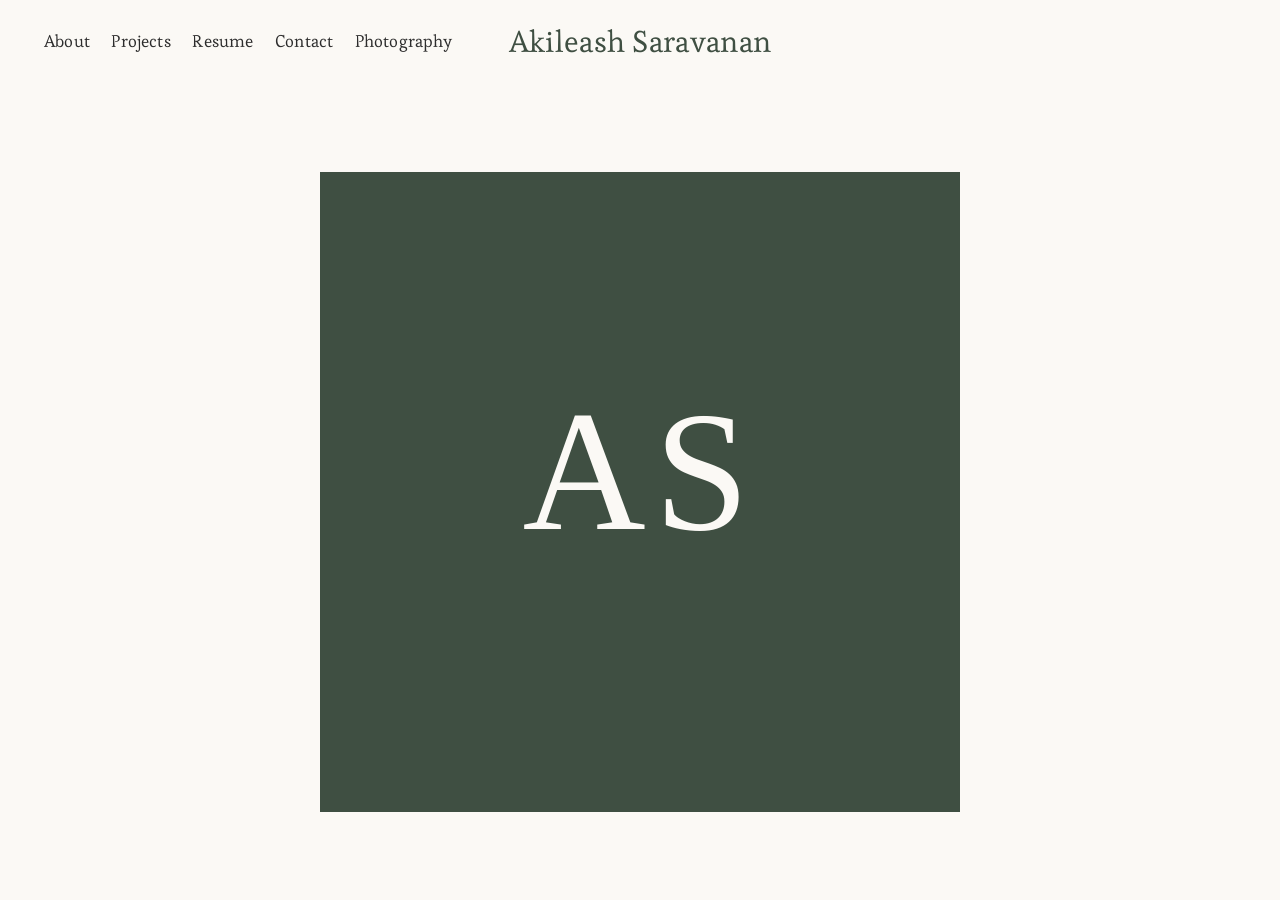
==== index.html @ 752daf4b "Add personal portfolio site ready for GitHub Pages. Static multi-page site (About, Projects, Resume," ====
<!DOCTYPE html>
<html lang="en">
  <head>
    <meta charset="UTF-8" />
    <meta name="viewport" content="width=device-width, initial-scale=1" />
    <title>Akileash Saravanan</title>
    <meta
      name="description"
      content="Akileash Saravanan — Electrical Engineering (Co-op) student at the University of Alberta. Edmonton, Alberta."
    />
    <link rel="preconnect" href="https://fonts.googleapis.com" />
    <link rel="preconnect" href="https://fonts.gstatic.com" crossorigin />
    <link
      href="https://fonts.googleapis.com/css2?family=Esteban&family=Poppins:wght@400;500;600&display=swap"
      rel="stylesheet"
    />
    <link rel="stylesheet" href="css/styles.css" />
  </head>
  <body class="page-home">
    <header class="site-header">
      <nav class="site-nav" aria-label="Primary">
        <ul class="nav-list">
          <li><a href="about.html">About</a></li>
          <li><a href="projects.html">Projects</a></li>
          <li><a href="resume.html">Resume</a></li>
          <li><a href="contact.html">Contact</a></li>
          <li><a href="photography.html">Photography</a></li>
        </ul>
      </nav>
      <a class="site-title" href="index.html">Akileash Saravanan</a>
    </header>

    <main>
      <section class="hero" aria-label="Featured portrait">
        <div class="hero-frame">
          <!-- Drop your headshot at images/portrait.jpg to replace this placeholder -->
          <img
            src="images/portrait.svg"
            alt="Akileash Saravanan"
            width="1200"
            height="1200"
          />
        </div>
      </section>
    </main>

    <script src="js/main.js"></script>
  </body>
</html>
---- css/styles.css ----
:root {
  --bg: #fbf9f5;
  --ink: #2c2c2c;
  --ink-muted: #4a4a4a;
  --brand: #3f4f42;
  --border: #ebe6dc;
  --pad: clamp(1.25rem, 4vw, 2.75rem);
  --max: 1500px;
  --about-max: 42rem;
  --header-h: 5.25rem;
  --ease: cubic-bezier(0.22, 1, 0.36, 1);
  --font-ui: "Poppins", system-ui, sans-serif;
  --font-body: "Esteban", "Georgia", serif;
}

*,
*::before,
*::after {
  box-sizing: border-box;
}

html {
  scroll-behavior: smooth;
}

body {
  margin: 0;
  min-height: 100vh;
  background: var(--bg);
  color: var(--ink);
  font-family: var(--font-ui);
  font-weight: 400;
  line-height: 1.5;
  -webkit-font-smoothing: antialiased;
}

body.is-locked {
  overflow: hidden;
}

img {
  display: block;
  max-width: 100%;
  height: auto;
}

a {
  color: inherit;
  text-decoration: none;
}

button {
  font: inherit;
  color: inherit;
  background: none;
  border: 0;
  padding: 0;
  cursor: pointer;
}

/* ——— Header ——— */
.site-header {
  position: sticky;
  top: 0;
  z-index: 40;
  min-height: var(--header-h);
  display: flex;
  align-items: center;
  padding: 1.35rem var(--pad);
  background: rgba(251, 249, 245, 0.94);
  backdrop-filter: blur(10px);
  -webkit-backdrop-filter: blur(10px);
}

.site-nav {
  position: relative;
  z-index: 1;
}

.nav-list {
  list-style: none;
  margin: 0;
  padding: 0;
  display: flex;
  flex-wrap: wrap;
  align-items: center;
  gap: 0.85rem 1.35rem;
}

.nav-list a {
  font-family: var(--font-body);
  font-size: clamp(0.92rem, 1.4vw, 1.05rem);
  color: var(--ink);
  letter-spacing: 0.01em;
}

.nav-list a:hover,
.nav-list a[aria-current="page"] {
  text-decoration: underline;
  text-underline-offset: 0.3em;
}

.site-title {
  position: absolute;
  left: 50%;
  transform: translateX(-50%);
  font-family: var(--font-body);
  font-size: clamp(1.35rem, 2.6vw, 1.85rem);
  font-weight: 400;
  letter-spacing: 0.01em;
  color: var(--brand);
  white-space: nowrap;
}

@media (max-width: 820px) {
  .site-header {
    flex-direction: column;
    justify-content: center;
    gap: 0.85rem;
    min-height: auto;
    padding: 1.1rem var(--pad) 1.25rem;
  }

  .site-title {
    position: static;
    transform: none;
    order: -1;
  }

  .nav-list {
    justify-content: center;
    gap: 0.65rem 1.1rem;
  }
}

/* ——— Home hero ——— */
.page-home {
  min-height: calc(100vh - var(--header-h));
}

.hero {
  min-height: calc(100vh - var(--header-h));
  display: flex;
  align-items: center;
  justify-content: center;
  padding: clamp(1.5rem, 5vw, 3.5rem) var(--pad);
}

.hero-frame {
  width: min(72vmin, 640px);
  aspect-ratio: 1;
  opacity: 0;
  transform: scale(0.985) translateY(10px);
  animation: hero-in 1s var(--ease) 0.15s forwards;
}

.hero-frame img {
  width: 100%;
  height: 100%;
  object-fit: cover;
}

@keyframes hero-in {
  to {
    opacity: 1;
    transform: none;
  }
}

/* ——— About ——— */
.page-about {
  padding: clamp(2rem, 6vw, 4rem) var(--pad) clamp(4rem, 10vw, 6.5rem);
}

.about-layout {
  max-width: 1100px;
  margin: 0 auto;
  display: grid;
  grid-template-columns: minmax(240px, 0.95fr) minmax(280px, 1.15fr);
  gap: clamp(1.75rem, 5vw, 3.5rem);
  align-items: start;
  opacity: 0;
  transform: translateY(14px);
  animation: fade-up 0.85s var(--ease) 0.1s forwards;
}

.about-photo {
  margin: 0;
  aspect-ratio: 1;
  overflow: hidden;
  background: #e6e2d8;
}

.about-photo img {
  width: 100%;
  height: 100%;
  object-fit: cover;
}

.about-copy {
  padding-top: 0.15rem;
}

.about-copy p {
  font-family: var(--font-body);
  font-size: clamp(1.05rem, 1.85vw, 1.22rem);
  line-height: 1.65;
  color: var(--brand);
  margin: 0 0 1.25em;
}

.about-copy p:last-child {
  margin-bottom: 0;
}

.about-copy a {
  text-decoration: underline;
  text-underline-offset: 0.2em;
}

.about-copy a:hover {
  opacity: 0.65;
}

.about-copy strong {
  font-weight: 700;
}

@media (max-width: 800px) {
  .about-layout {
    grid-template-columns: 1fr;
    max-width: 28rem;
  }

  .about-photo {
    max-width: 22rem;
    margin: 0 auto;
    width: 100%;
  }
}

/* ——— Work grid ——— */
.page-work {
  padding: clamp(1.5rem, 4vw, 2.5rem) var(--pad) clamp(3rem, 8vw, 5rem);
  max-width: var(--max);
  margin: 0 auto;
}

.work-grid {
  display: grid;
  grid-template-columns: repeat(2, 1fr);
  gap: clamp(0.65rem, 1.5vw, 1rem);
  list-style: none;
  margin: 0;
  padding: 0;
}

@media (min-width: 720px) {
  .work-grid {
    grid-template-columns: repeat(3, 1fr);
  }
}

@media (min-width: 1100px) {
  .work-grid {
    grid-template-columns: repeat(4, 1fr);
  }
}

.work-card {
  opacity: 0;
  transform: translateY(16px);
  animation: fade-up 0.7s var(--ease) forwards;
}

.work-card:nth-child(1) { animation-delay: 0.05s; }
.work-card:nth-child(2) { animation-delay: 0.1s; }
.work-card:nth-child(3) { animation-delay: 0.15s; }
.work-card:nth-child(4) { animation-delay: 0.2s; }
.work-card:nth-child(5) { animation-delay: 0.25s; }
.work-card:nth-child(6) { animation-delay: 0.3s; }
.work-card:nth-child(7) { animation-delay: 0.35s; }
.work-card:nth-child(8) { animation-delay: 0.4s; }
.work-card:nth-child(9) { animation-delay: 0.45s; }
.work-card:nth-child(10) { animation-delay: 0.5s; }
.work-card:nth-child(11) { animation-delay: 0.55s; }
.work-card:nth-child(12) { animation-delay: 0.6s; }

.work-card a {
  display: block;
  aspect-ratio: 1;
  overflow: hidden;
  background: #f3f3f3;
}

.work-card img {
  width: 100%;
  height: 100%;
  object-fit: cover;
  transition: transform 0.55s var(--ease);
}

.work-card a:hover img {
  transform: scale(1.04);
}

.work-tile {
  display: flex;
  flex-direction: column;
  justify-content: flex-end;
  gap: 0.35rem;
  padding: clamp(1rem, 3vw, 1.5rem);
  color: #f7f7f7;
  transition: transform 0.55s var(--ease), filter 0.35s ease;
}

.work-tile:hover {
  transform: scale(1.02);
  filter: brightness(1.06);
}

.work-tile__label {
  font-family: var(--font-ui);
  font-size: clamp(1rem, 2.2vw, 1.2rem);
  font-weight: 500;
  letter-spacing: 0.01em;
  line-height: 1.2;
}

.work-tile__meta {
  font-family: var(--font-body);
  font-size: clamp(0.85rem, 1.6vw, 0.95rem);
  opacity: 0.82;
}

button.work-tile {
  width: 100%;
  text-align: left;
  cursor: pointer;
}

.work-tile--1 { background: linear-gradient(145deg, #1c1c1c, #3a3a3a); }
.work-tile--2 { background: linear-gradient(145deg, #15202b, #2f4a63); }
.work-tile--3 { background: linear-gradient(145deg, #1e2a1e, #3d5a3d); }
.work-tile--4 { background: linear-gradient(145deg, #2a2118, #5a4630); }
.work-tile--5 { background: linear-gradient(145deg, #1a2428, #3d555c); }
.work-tile--6 { background: linear-gradient(145deg, #241828, #4a3558); }
.work-tile--7 { background: linear-gradient(145deg, #182028, #35506a); }
.work-tile--8 { background: linear-gradient(145deg, #111111, #2e2e2e); }

.work-media {
  position: relative;
  display: block;
  aspect-ratio: 1;
  overflow: hidden;
  background: #111;
}

.work-media img {
  width: 100%;
  height: 100%;
  object-fit: cover;
  transition: transform 0.55s var(--ease);
}

.work-media:hover img {
  transform: scale(1.04);
}

.work-media--signbridge {
  background: #2a2a2a;
}

.work-media--signbridge img {
  object-fit: cover;
  object-position: center center;
}

.work-media--syllasync {
  background: #f0f4f8;
}

.work-media--syllasync img {
  object-fit: cover;
  object-position: center top;
}

.work-media__caption {
  position: absolute;
  left: 0;
  right: 0;
  bottom: 0;
  display: flex;
  flex-direction: column;
  gap: 0.2rem;
  padding: clamp(0.85rem, 2.5vw, 1.25rem);
  color: #f7f7f7;
  background: linear-gradient(transparent, rgba(0, 0, 0, 0.72));
}

.work-media .work-tile__meta {
  color: #f0f0f0;
}

button.work-media {
  width: 100%;
  text-align: left;
  border: 0;
  padding: 0;
  cursor: pointer;
}

/* ——— Project modal ——— */
.project-modal {
  position: fixed;
  inset: 0;
  z-index: 50;
  display: flex;
  align-items: center;
  justify-content: center;
  padding: var(--pad);
  opacity: 0;
  visibility: hidden;
  transition: opacity 0.28s var(--ease), visibility 0.28s;
}

.project-modal.is-open {
  opacity: 1;
  visibility: visible;
}

.project-modal__backdrop {
  position: absolute;
  inset: 0;
  background: rgba(17, 17, 17, 0.45);
}

.project-modal__box {
  position: relative;
  z-index: 1;
  width: min(100%, 30rem);
  background: var(--bg);
  padding: 1.75rem 1.5rem 1.5rem;
  box-shadow: 0 18px 50px rgba(0, 0, 0, 0.18);
  transform: translateY(10px) scale(0.98);
  transition: transform 0.28s var(--ease);
}

.project-modal.is-open .project-modal__box {
  transform: none;
}

.project-modal__close {
  position: absolute;
  top: 0.55rem;
  right: 0.75rem;
  font-size: 1.5rem;
  line-height: 1;
  color: var(--ink);
  opacity: 0.55;
}

.project-modal__close:hover {
  opacity: 1;
}

.project-modal__title {
  margin: 0 0 0.75rem;
  font-family: var(--font-ui);
  font-size: 1.15rem;
  font-weight: 500;
  letter-spacing: 0.01em;
}

.project-modal__text {
  margin: 0 0 1.25rem;
  font-family: var(--font-body);
  font-size: 1.05rem;
  line-height: 1.6;
  color: var(--ink-muted);
}

.project-modal__links {
  display: flex;
  flex-wrap: wrap;
  gap: 0.75rem 1.25rem;
}

.project-modal__links a {
  font-family: var(--font-ui);
  font-size: 0.9rem;
  font-weight: 500;
  text-decoration: underline;
  text-underline-offset: 0.25em;
}

.project-modal__links a:hover {
  opacity: 0.65;
}

/* ——— Resume ——— */
.page-resume {
  padding: clamp(2rem, 6vw, 4rem) var(--pad) clamp(4rem, 10vw, 6.5rem);
}

.resume-inner {
  max-width: 46rem;
  margin: 0 auto;
  opacity: 0;
  transform: translateY(14px);
  animation: fade-up 0.85s var(--ease) 0.1s forwards;
}

.resume-actions {
  margin-bottom: 1.5rem;
}

.resume-download {
  display: inline-block;
  font-family: var(--font-ui);
  font-size: 0.85rem;
  font-weight: 500;
  letter-spacing: 0.04em;
  text-transform: uppercase;
  padding: 0.55rem 1rem;
  border: 1px solid var(--brand);
  color: var(--brand);
  transition: background 0.25s ease, color 0.25s ease;
}

.resume-download:hover {
  background: var(--brand);
  color: var(--bg);
}

.resume-header {
  text-align: center;
  margin-bottom: 1.75rem;
}

.resume-name {
  margin: 0 0 0.5rem;
  font-family: var(--font-body);
  font-size: clamp(1.75rem, 4vw, 2.25rem);
  font-weight: 400;
  letter-spacing: 0.04em;
  color: var(--brand);
  text-transform: uppercase;
}

.resume-contact {
  margin: 0;
  font-family: var(--font-body);
  font-size: clamp(0.9rem, 1.6vw, 1rem);
  line-height: 1.6;
  color: var(--ink-muted);
}

.resume-contact a {
  text-decoration: underline;
  text-underline-offset: 0.2em;
}

.resume-section {
  margin-bottom: 1.35rem;
}

.resume-section h2 {
  margin: 0 0 0.65rem;
  padding-bottom: 0.35rem;
  font-family: var(--font-body);
  font-size: 0.95rem;
  font-weight: 700;
  letter-spacing: 0.06em;
  text-transform: uppercase;
  color: var(--brand);
  border-bottom: 1px solid var(--brand);
}

.resume-entry {
  margin-bottom: 0.85rem;
}

.resume-entry__row {
  display: flex;
  justify-content: space-between;
  align-items: baseline;
  gap: 1rem;
  margin-bottom: 0.1rem;
}

.resume-entry__title {
  font-family: var(--font-ui);
  font-size: 0.92rem;
  font-weight: 600;
  color: var(--brand);
}

.resume-entry__org {
  font-family: var(--font-ui);
  font-size: 0.85rem;
  font-weight: 600;
  text-transform: uppercase;
  color: var(--brand);
}

.resume-entry__date,
.resume-entry__loc {
  font-family: var(--font-ui);
  font-size: 0.82rem;
  color: var(--ink-muted);
  white-space: nowrap;
  flex-shrink: 0;
}

.resume-entry ul {
  margin: 0.35rem 0 0;
  padding-left: 1.15rem;
}

.resume-entry li {
  font-family: var(--font-body);
  font-size: 0.92rem;
  line-height: 1.55;
  color: var(--ink-muted);
  margin-bottom: 0.2rem;
}

.resume-skills {
  margin: 0;
  font-family: var(--font-body);
  font-size: 0.92rem;
  line-height: 1.65;
  color: var(--ink-muted);
}

@media (max-width: 640px) {
  .resume-entry__row {
    flex-direction: column;
    gap: 0.15rem;
  }

  .resume-entry__date,
  .resume-entry__loc {
    white-space: normal;
  }
}

/* ——— Contact ——— */
.page-contact {
  padding: clamp(2.5rem, 8vw, 5.5rem) var(--pad) clamp(4rem, 12vw, 7rem);
}

.contact-inner {
  max-width: var(--about-max);
  margin: 0 auto;
  opacity: 0;
  transform: translateY(14px);
  animation: fade-up 0.85s var(--ease) 0.1s forwards;
}

.contact-intro {
  font-family: var(--font-body);
  font-size: clamp(1.15rem, 2.2vw, 1.35rem);
  line-height: 1.65;
  color: var(--ink-muted);
  margin: 0 0 2.5rem;
}

.contact-list {
  list-style: none;
  margin: 0;
  padding: 0;
  display: grid;
  gap: 1.35rem;
}

.contact-list li {
  display: grid;
  gap: 0.25rem;
}

.contact-label {
  font-family: var(--font-ui);
  font-size: 0.75rem;
  font-weight: 500;
  letter-spacing: 0.08em;
  text-transform: uppercase;
  color: var(--ink);
}

.contact-list a,
.contact-list span:not(.contact-label) {
  font-family: var(--font-body);
  font-size: clamp(1.1rem, 2vw, 1.25rem);
  color: var(--ink-muted);
}

.contact-list a {
  text-decoration: underline;
  text-underline-offset: 0.2em;
}

.contact-list a:hover {
  opacity: 0.65;
}

/* ——— Photography ——— */
.page-photo {
  padding: clamp(1.5rem, 4vw, 2.5rem) var(--pad) clamp(3rem, 8vw, 5rem);
  max-width: var(--max);
  margin: 0 auto;
}

.photo-grid {
  list-style: none;
  margin: 0;
  padding: 0;
  columns: 1;
  column-gap: clamp(0.65rem, 1.5vw, 1rem);
}

@media (min-width: 640px) {
  .photo-grid {
    columns: 2;
  }
}

@media (min-width: 1000px) {
  .photo-grid {
    columns: 3;
  }
}

.photo-card {
  break-inside: avoid;
  margin: 0 0 clamp(0.65rem, 1.5vw, 1rem);
  overflow: hidden;
  background: #f3f3f3;
  opacity: 0;
  transform: translateY(16px);
  animation: fade-up 0.7s var(--ease) forwards;
}

.photo-card:nth-child(1) { animation-delay: 0.05s; }
.photo-card:nth-child(2) { animation-delay: 0.1s; }
.photo-card:nth-child(3) { animation-delay: 0.15s; }
.photo-card:nth-child(4) { animation-delay: 0.2s; }
.photo-card:nth-child(5) { animation-delay: 0.25s; }
.photo-card:nth-child(6) { animation-delay: 0.3s; }

.photo-card img {
  width: 100%;
  height: auto;
  transition: transform 0.55s var(--ease);
}

.photo-card:hover img {
  transform: scale(1.03);
}

@keyframes fade-up {
  to {
    opacity: 1;
    transform: none;
  }
}

@media (prefers-reduced-motion: reduce) {
  *,
  *::before,
  *::after {
    animation: none !important;
    transition: none !important;
  }

  .hero-frame,
  .about-layout,
  .contact-inner,
  .resume-inner,
  .work-card,
  .photo-card {
    opacity: 1;
    transform: none;
  }
}
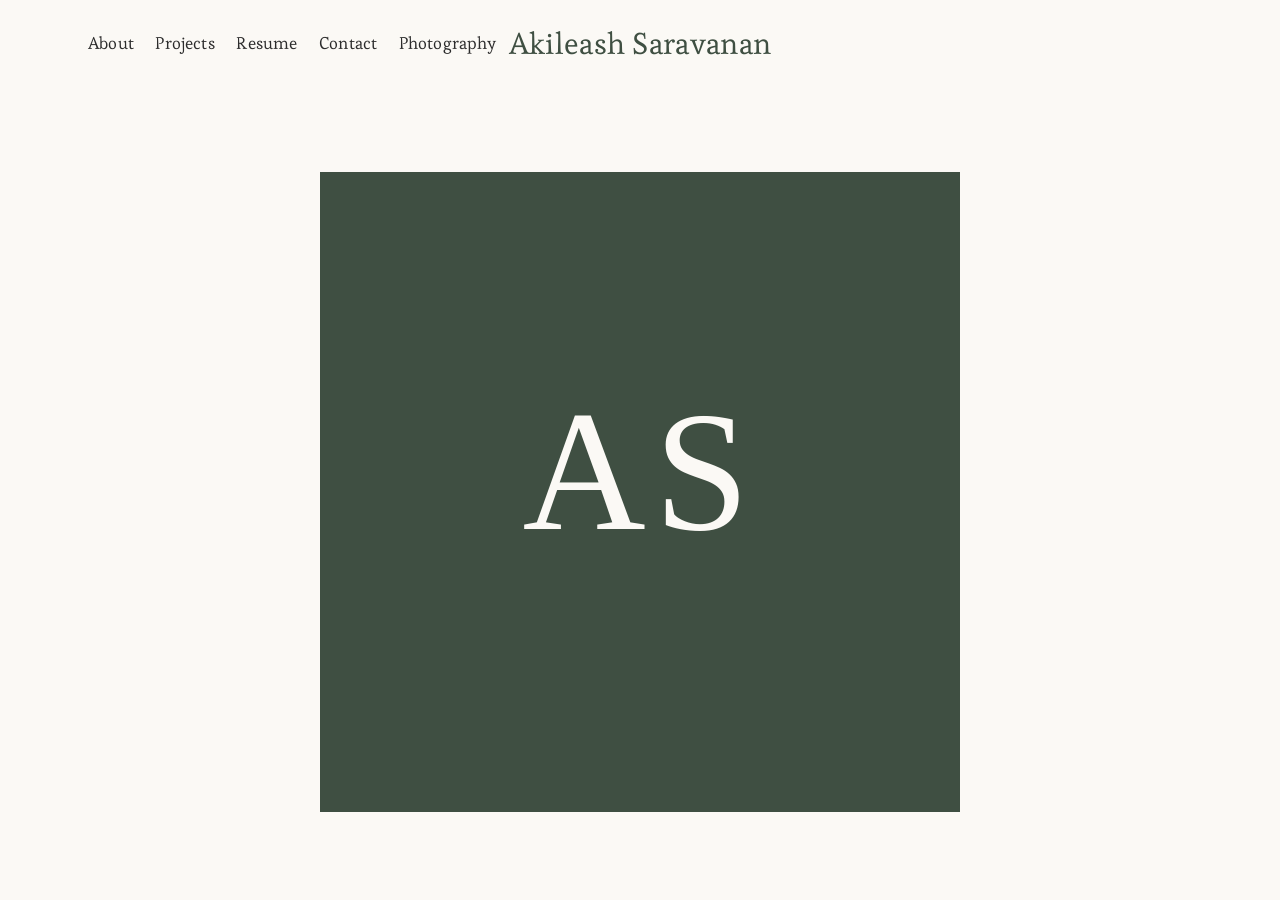
==== commit f7e35b77: "Refine the Projects page layout and visual polish. Tighten the six-tile gallery, improve spacing and" ====
--- a/index.html
+++ b/index.html
@@ -6,7 +6,7 @@
     <title>Akileash Saravanan</title>
     <meta
       name="description"
-      content="Akileash Saravanan — Electrical Engineering (Co-op) student at the University of Alberta. Edmonton, Alberta."
+      content="Akileash Saravanan - Electrical Engineering (Co-op) student at the University of Alberta. Edmonton, Alberta."
     />
     <link rel="preconnect" href="https://fonts.googleapis.com" />
     <link rel="preconnect" href="https://fonts.gstatic.com" crossorigin />
--- a/css/styles.css
+++ b/css/styles.css
@@ -4,9 +4,10 @@
   --ink-muted: #4a4a4a;
   --brand: #3f4f42;
   --border: #ebe6dc;
-  --pad: clamp(1.25rem, 4vw, 2.75rem);
+  --pad: clamp(1.5rem, 7vw, 5.5rem);
   --max: 1500px;
   --about-max: 42rem;
+  --work-max: 1120px;
   --header-h: 5.25rem;
   --ease: cubic-bezier(0.22, 1, 0.36, 1);
   --font-ui: "Poppins", system-ui, sans-serif;
@@ -58,7 +59,7 @@
   cursor: pointer;
 }
 
-/* ——— Header ——— */
+/* --- Header --- */
 .site-header {
   position: sticky;
   top: 0;
@@ -66,7 +67,7 @@
   min-height: var(--header-h);
   display: flex;
   align-items: center;
-  padding: 1.35rem var(--pad);
+  padding: 1.75rem var(--pad) 1.5rem;
   background: rgba(251, 249, 245, 0.94);
   backdrop-filter: blur(10px);
   -webkit-backdrop-filter: blur(10px);
@@ -133,7 +134,7 @@
   }
 }
 
-/* ——— Home hero ——— */
+/* --- Home hero --- */
 .page-home {
   min-height: calc(100vh - var(--header-h));
 }
@@ -167,7 +168,7 @@
   }
 }
 
-/* ——— About ——— */
+/* --- About --- */
 .page-about {
   padding: clamp(2rem, 6vw, 4rem) var(--pad) clamp(4rem, 10vw, 6.5rem);
 }
@@ -239,31 +240,33 @@
   }
 }
 
-/* ——— Work grid ——— */
+/* --- Work grid --- */
 .page-work {
-  padding: clamp(1.5rem, 4vw, 2.5rem) var(--pad) clamp(3rem, 8vw, 5rem);
-  max-width: var(--max);
+  padding: clamp(3.5rem, 8vw, 5.75rem) var(--pad) clamp(4.5rem, 11vw, 7rem);
+  max-width: var(--work-max);
+  width: 100%;
   margin: 0 auto;
+  box-sizing: border-box;
 }
 
 .work-grid {
   display: grid;
-  grid-template-columns: repeat(2, 1fr);
-  gap: clamp(0.65rem, 1.5vw, 1rem);
+  grid-template-columns: 1fr;
+  gap: clamp(0.9rem, 1.6vw, 1.25rem);
   list-style: none;
   margin: 0;
   padding: 0;
 }
 
-@media (min-width: 720px) {
+@media (min-width: 560px) {
+  .work-grid {
+    grid-template-columns: repeat(2, 1fr);
+  }
+}
+
+@media (min-width: 860px) {
   .work-grid {
     grid-template-columns: repeat(3, 1fr);
-  }
-}
-
-@media (min-width: 1100px) {
-  .work-grid {
-    grid-template-columns: repeat(4, 1fr);
   }
 }
 
@@ -309,6 +312,8 @@
   flex-direction: column;
   justify-content: flex-end;
   gap: 0.35rem;
+  aspect-ratio: 1;
+  width: 100%;
   padding: clamp(1rem, 3vw, 1.5rem);
   color: #f7f7f7;
   transition: transform 0.55s var(--ease), filter 0.35s ease;
@@ -377,12 +382,12 @@
 }
 
 .work-media--syllasync {
-  background: #f0f4f8;
+  background: #0b1c3a;
 }
 
 .work-media--syllasync img {
   object-fit: cover;
-  object-position: center top;
+  object-position: center center;
 }
 
 .work-media__caption {
@@ -396,10 +401,28 @@
   padding: clamp(0.85rem, 2.5vw, 1.25rem);
   color: #f7f7f7;
   background: linear-gradient(transparent, rgba(0, 0, 0, 0.72));
+  opacity: 0;
+  transform: translateY(10px);
+  transition: opacity 0.35s var(--ease), transform 0.35s var(--ease);
+  pointer-events: none;
+}
+
+.work-media:hover .work-media__caption,
+.work-media:focus-visible .work-media__caption,
+.work-media:focus-within .work-media__caption {
+  opacity: 1;
+  transform: none;
 }
 
 .work-media .work-tile__meta {
   color: #f0f0f0;
+}
+
+@media (hover: none) {
+  .work-media__caption {
+    opacity: 1;
+    transform: none;
+  }
 }
 
 button.work-media {
@@ -410,7 +433,7 @@
   cursor: pointer;
 }
 
-/* ——— Project modal ——— */
+/* --- Project modal --- */
 .project-modal {
   position: fixed;
   inset: 0;
@@ -432,13 +455,15 @@
 .project-modal__backdrop {
   position: absolute;
   inset: 0;
-  background: rgba(17, 17, 17, 0.45);
+  background: rgba(17, 17, 17, 0.55);
 }
 
 .project-modal__box {
   position: relative;
   z-index: 1;
   width: min(100%, 30rem);
+  max-height: min(92vh, 52rem);
+  overflow: auto;
   background: var(--bg);
   padding: 1.75rem 1.5rem 1.5rem;
   box-shadow: 0 18px 50px rgba(0, 0, 0, 0.18);
@@ -446,6 +471,14 @@
   transition: transform 0.28s var(--ease);
 }
 
+.project-modal.has-media .project-modal__box {
+  width: min(100%, 54rem);
+  padding: 0;
+  display: grid;
+  grid-template-columns: 1.15fr 0.95fr;
+  align-items: stretch;
+}
+
 .project-modal.is-open .project-modal__box {
   transform: none;
 }
@@ -454,18 +487,54 @@
   position: absolute;
   top: 0.55rem;
   right: 0.75rem;
+  z-index: 2;
+  width: 2.25rem;
+  height: 2.25rem;
+  display: inline-flex;
+  align-items: center;
+  justify-content: center;
   font-size: 1.5rem;
   line-height: 1;
   color: var(--ink);
-  opacity: 0.55;
+  background: rgba(251, 249, 245, 0.88);
+  opacity: 0.85;
 }
 
 .project-modal__close:hover {
   opacity: 1;
 }
 
+.project-modal__media {
+  background: #1a1a1a;
+  min-height: 14rem;
+  display: flex;
+  align-items: center;
+  justify-content: center;
+  padding: 1rem;
+}
+
+.project-modal__img {
+  width: 100%;
+  height: auto;
+  max-height: min(70vh, 34rem);
+  object-fit: contain;
+  display: block;
+}
+
+.project-modal__body {
+  padding: 1.75rem 1.5rem 1.5rem;
+  display: flex;
+  flex-direction: column;
+  justify-content: center;
+}
+
+.project-modal:not(.has-media) .project-modal__body {
+  padding: 0;
+}
+
 .project-modal__title {
   margin: 0 0 0.75rem;
+  padding-right: 2rem;
   font-family: var(--font-ui);
   font-size: 1.15rem;
   font-weight: 500;
@@ -498,7 +567,23 @@
   opacity: 0.65;
 }
 
-/* ——— Resume ——— */
+@media (max-width: 800px) {
+  .project-modal.has-media .project-modal__box {
+    grid-template-columns: 1fr;
+    width: min(100%, 28rem);
+  }
+
+  .project-modal__media {
+    min-height: 12rem;
+    padding: 0.75rem;
+  }
+
+  .project-modal__img {
+    max-height: min(42vh, 18rem);
+  }
+}
+
+/* --- Resume --- */
 .page-resume {
   padding: clamp(2rem, 6vw, 4rem) var(--pad) clamp(4rem, 10vw, 6.5rem);
 }
@@ -646,7 +731,7 @@
   }
 }
 
-/* ——— Contact ——— */
+/* --- Contact --- */
 .page-contact {
   padding: clamp(2.5rem, 8vw, 5.5rem) var(--pad) clamp(4rem, 12vw, 7rem);
 }
@@ -705,7 +790,7 @@
   opacity: 0.65;
 }
 
-/* ——— Photography ——— */
+/* --- Photography --- */
 .page-photo {
   padding: clamp(1.5rem, 4vw, 2.5rem) var(--pad) clamp(3rem, 8vw, 5rem);
   max-width: var(--max);
